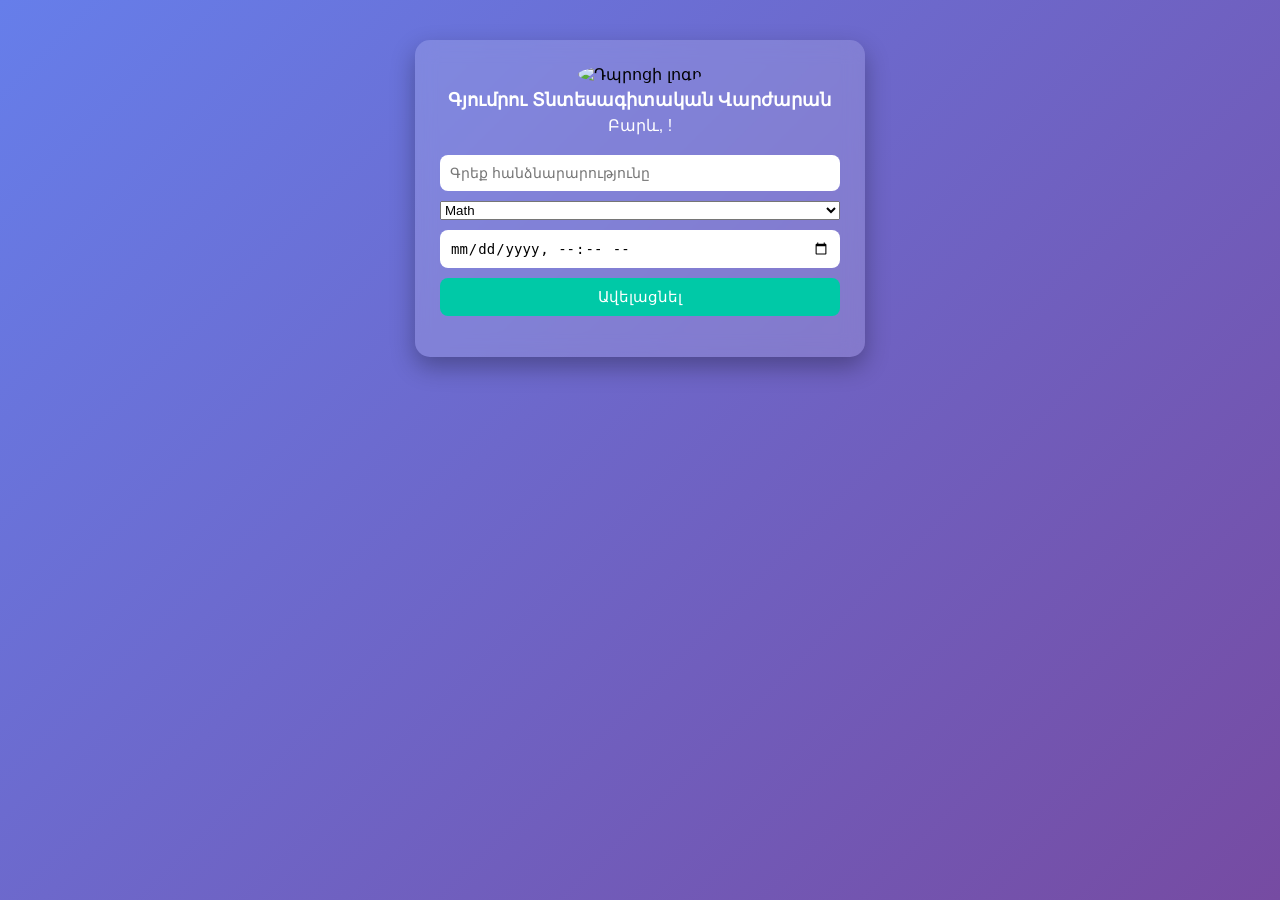
==== todo.html @ 87e1f765 "new Changes" ====
<!DOCTYPE html>
<html lang="hy">
<head>
  <meta charset="UTF-8">
  <meta name="viewport" content="width=device-width, initial-scale=1.0">
  <title>Todo List Dashboard</title>
  <link rel="stylesheet" href="todo.css">
</head>
<body>

  <div class="container">

    <!-- Վերևի հենարան՝ դպրոցի անուն և աշակերտի անունը -->
    <div class="header">
      <img src="img/logo.png" class="logo" alt="Դպրոցի լոգո">
      <div class="school-name">Գյումրու Տնտեսագիտական Վարժարան</div>
      <div class="student-name">Բարև, <span id="student-name"></span>!</div>
    </div>

    <!-- Todo List Input -->
<div class="add-task">

  <input type="text" id="task-input" placeholder="Գրեք հանձնարարությունը">

  <select id="task-subject">
    <option value="math">Math</option>
    <option value="physics">Physics</option>
    <option value="it">IT</option>
  </select>

  <input type="datetime-local" id="task-deadline">

  <button id="add-btn">Ավելացնել</button>

</div>


    <!-- Todo List ցուցակ -->
    <ul id="task-list">
      <!-- Todo-ները կցուցադրվեն այստեղ -->
    </ul>

  </div>

  <!-- JS ֆայլը Todo-ի լոգիկայի համար -->
  <script src="script.js"></script>
</body>
</html>
---- todo.css ----
/* Հիմնական ոճերը container-ի համար */
body {
  margin: 0;
  font-family: Arial, sans-serif;
  height: 100vh;
  display: flex;
  justify-content: center;
  align-items: flex-start;
  background: linear-gradient(135deg, #667eea, #764ba2);
}

.container {
  width: 400px;
  margin-top: 40px;
  padding: 25px;
  border-radius: 15px;
  background: rgba(255, 255, 255, 0.15);
  backdrop-filter: blur(10px);
  box-shadow: 0 10px 25px rgba(0, 0, 0, 0.3);
}

/* Header-ի ոճերը */
.header {
  text-align: center;
  margin-bottom: 20px;
}

.logo {
  width: 80px;
  border-radius: 50%;
  margin-bottom: 5px;
  animation: float 3s ease-in-out infinite;
  transition: 0.3s;
}

.logo:hover {
  transform: scale(1.1) rotate(5deg);
}

@keyframes float {
  0% { transform: translateY(0px); }
  50% { transform: translateY(-8px); }
  100% { transform: translateY(0px); }
}

.school-name {
  font-size: 18px;
  font-weight: bold;
  color: white;
  margin-bottom: 5px;
}

.student-name {
  font-size: 16px;
  color: white;
  font-weight: 500;
}

/* Todo Input Block */
.add-task {
  display: flex;
  flex-direction: column;
  gap: 10px;
  margin-bottom: 15px;
}

#task-input, #task-deadline {
  padding: 10px;
  border-radius: 8px;
  border: none;
  outline: none;
  font-size: 14px;
}

#add-btn {
  padding: 10px;
  border: none;
  border-radius: 8px;
  background: #00c9a7;
  color: white;
  font-size: 15px;
  cursor: pointer;
  transition: 0.3s;
}

#add-btn:hover {
  background: #00a98a;
  transform: scale(1.05);
}

/* Todo List Items */
#task-list {
  list-style: none;
  padding: 0;
}

#task-list li {
  padding: 10px;
  margin-bottom: 8px;
  background: rgba(255, 255, 255, 0.25);
  border-radius: 8px;
  display: flex;
  justify-content: space-between;
  align-items: center;
}

#task-list li button {
  background: #ff5c5c;
  border: none;
  padding: 5px 8px;
  border-radius: 6px;
  color: white;
  cursor: pointer;
  transition: 0.3s;
}

#task-list li button:hover {
  background: #e04343;
  transform: scale(1.1);
}


.math {
  border-left: 6px solid #ff7675;
}

.physics {
  border-left: 6px solid #74b9ff;
}

.it {
  border-left: 6px solid #55efc4;
}

.completed {
  text-decoration: line-through;
  opacity: 0.6;
}
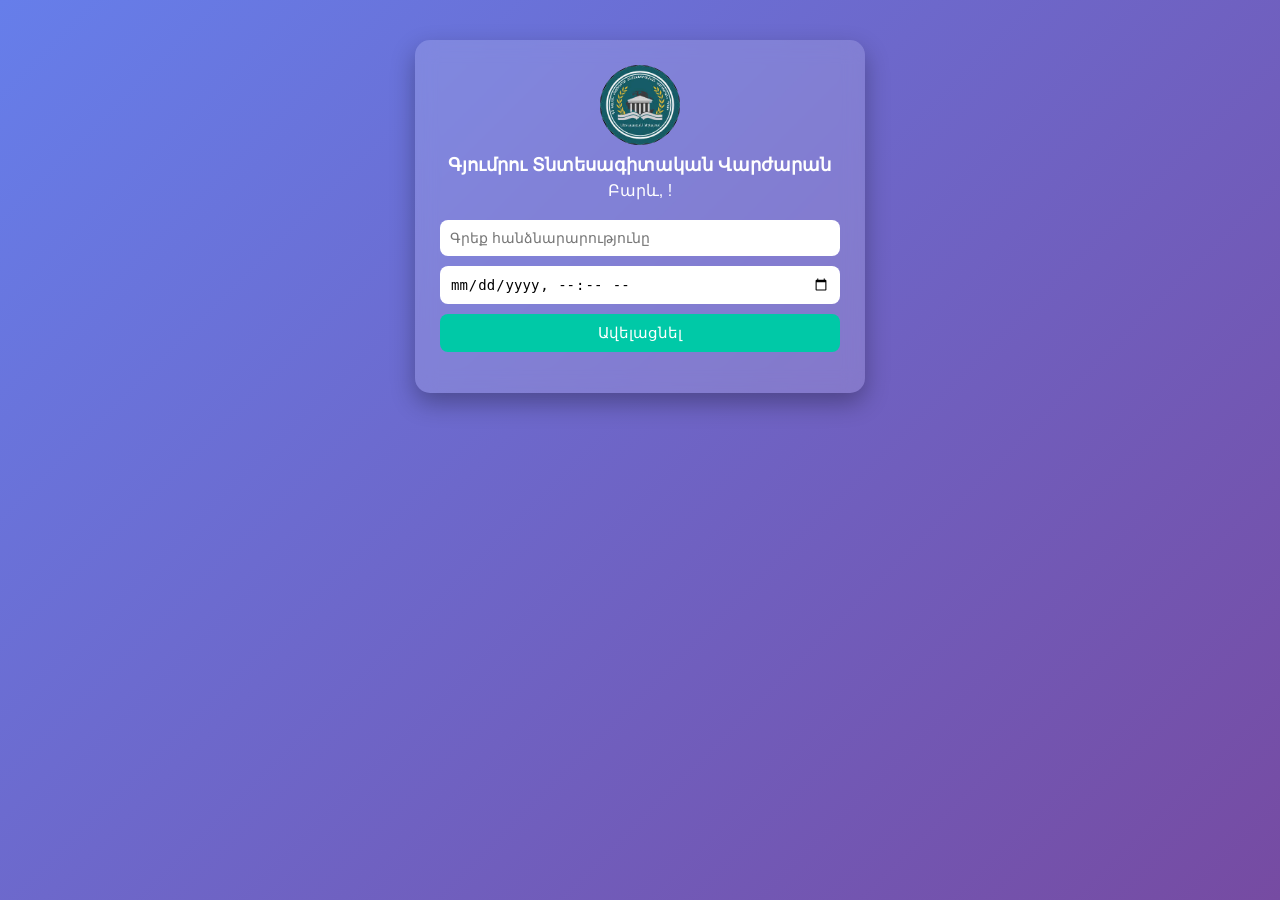
==== commit 8d63493c: "change html and new files" ====
--- a/todo.html
+++ b/todo.html
@@ -18,22 +18,11 @@
     </div>
 
     <!-- Todo List Input -->
-<div class="add-task">
-
-  <input type="text" id="task-input" placeholder="Գրեք հանձնարարությունը">
-
-  <select id="task-subject">
-    <option value="math">Math</option>
-    <option value="physics">Physics</option>
-    <option value="it">IT</option>
-  </select>
-
-  <input type="datetime-local" id="task-deadline">
-
-  <button id="add-btn">Ավելացնել</button>
-
-</div>
-
+    <div class="add-task">
+      <input type="text" id="task-input" placeholder="Գրեք հանձնարարությունը">
+      <input type="datetime-local" id="task-deadline">
+      <button id="add-btn">Ավելացնել</button>
+    </div>
 
     <!-- Todo List ցուցակ -->
     <ul id="task-list">
--- a/todo.css
+++ b/todo.css
@@ -117,22 +117,4 @@
 #task-list li button:hover {
   background: #e04343;
   transform: scale(1.1);
-}
-
-
-.math {
-  border-left: 6px solid #ff7675;
-}
-
-.physics {
-  border-left: 6px solid #74b9ff;
-}
-
-.it {
-  border-left: 6px solid #55efc4;
-}
-
-.completed {
-  text-decoration: line-through;
-  opacity: 0.6;
-}
+}
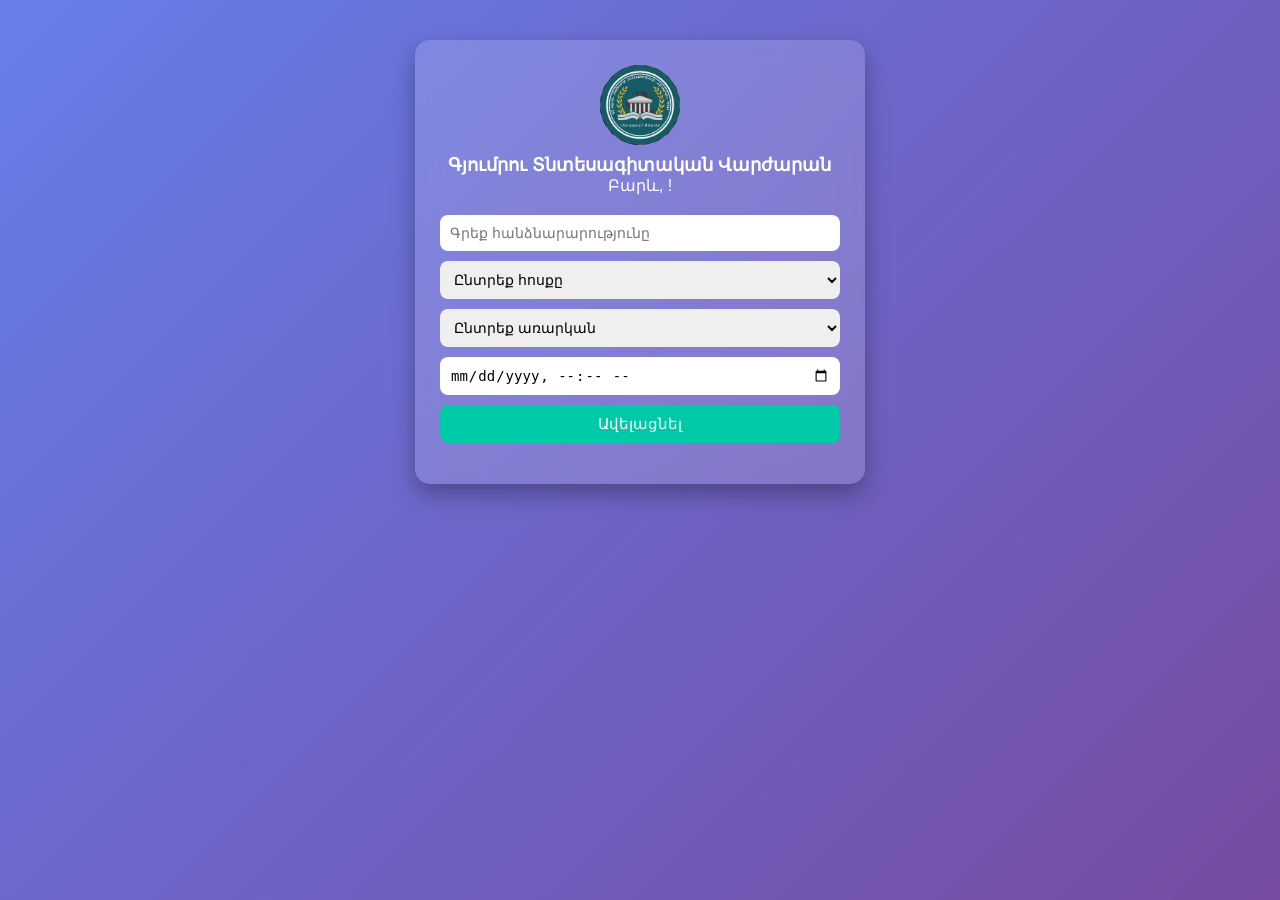
==== commit 652437ac: "բերել եմ վերջնական տեսքի" ====
--- a/todo.html
+++ b/todo.html
@@ -4,34 +4,51 @@
   <meta charset="UTF-8">
   <meta name="viewport" content="width=device-width, initial-scale=1.0">
   <title>Todo List Dashboard</title>
+
+  <!-- CSS -->
   <link rel="stylesheet" href="todo.css">
 </head>
+
 <body>
 
   <div class="container">
 
-    <!-- Վերևի հենարան՝ դպրոցի անուն և աշակերտի անունը -->
     <div class="header">
-      <img src="img/logo.png" class="logo" alt="Դպրոցի լոգո">
+      <img src="img/logo.png" class="logo">
       <div class="school-name">Գյումրու Տնտեսագիտական Վարժարան</div>
-      <div class="student-name">Բարև, <span id="student-name"></span>!</div>
+      <div class="student-name">Բարև, <span id="student-name">Ուսանող</span>!</div>
     </div>
 
-    <!-- Todo List Input -->
     <div class="add-task">
+
       <input type="text" id="task-input" placeholder="Գրեք հանձնարարությունը">
+
+      <!-- Հոսքեր -->
+      <select id="task-subject">
+        <option value="">Ընտրեք հոսքը</option>
+        <option value="economics">Տնտեսագիտական հոսք</option>
+        <option value="humanities">Հումանիտար հոսք</option>
+        <option value="science">Բնագիտական հոսք</option>
+        <option value="ai">Արհեստական բանականություն</option>
+        <option value="physmath">Ֆիզմաթ հոսք</option>
+      </select>
+
+      <!-- Առարկաներ -->
+      <select id="task-course">
+        <option value="">Ընտրեք առարկան</option>
+      </select>
+
       <input type="datetime-local" id="task-deadline">
+
       <button id="add-btn">Ավելացնել</button>
+
     </div>
 
-    <!-- Todo List ցուցակ -->
-    <ul id="task-list">
-      <!-- Todo-ները կցուցադրվեն այստեղ -->
-    </ul>
+    <ul id="task-list"></ul>
 
   </div>
 
-  <!-- JS ֆայլը Todo-ի լոգիկայի համար -->
   <script src="script.js"></script>
+
 </body>
-</html>+</html>
--- a/todo.css
+++ b/todo.css
@@ -19,7 +19,7 @@
   box-shadow: 0 10px 25px rgba(0, 0, 0, 0.3);
 }
 
-/* Header-ի ոճերը */
+/* Header */
 .header {
   text-align: center;
   margin-bottom: 20px;
@@ -47,13 +47,11 @@
   font-size: 18px;
   font-weight: bold;
   color: white;
-  margin-bottom: 5px;
 }
 
 .student-name {
   font-size: 16px;
   color: white;
-  font-weight: 500;
 }
 
 /* Todo Input Block */
@@ -64,7 +62,11 @@
   margin-bottom: 15px;
 }
 
-#task-input, #task-deadline {
+/* 🔥 Input + Select նույն ոճով */
+#task-input,
+#task-deadline,
+#task-subject,
+#task-course {
   padding: 10px;
   border-radius: 8px;
   border: none;
@@ -72,6 +74,7 @@
   font-size: 14px;
 }
 
+/* Button */
 #add-btn {
   padding: 10px;
   border: none;
@@ -88,7 +91,7 @@
   transform: scale(1.05);
 }
 
-/* Todo List Items */
+/* Todo List */
 #task-list {
   list-style: none;
   padding: 0;
@@ -117,4 +120,37 @@
 #task-list li button:hover {
   background: #e04343;
   transform: scale(1.1);
-}+}
+
+/* 🔥 ՆՈՐ ՀՈՍՔԵՐԻ ԳՈՒՅՆԵՐ */
+
+/* Տնտեսագիտական */
+.economics {
+  border-left: 6px solid #f39c12;
+}
+
+/* Հումանիտար */
+.humanities {
+  border-left: 6px solid #9b59b6;
+}
+
+/* Բնագիտական */
+.science {
+  border-left: 6px solid #27ae60;
+}
+
+/* Ֆիզմաթ */
+.physmath {
+  border-left: 6px solid #2980b9;
+}
+
+/* Արհեստական բանականություն */
+.ai {
+  border-left: 6px solid #e84393;
+}
+
+/* Ավարտված task */
+.completed {
+  text-decoration: line-through;
+  opacity: 0.6;
+}
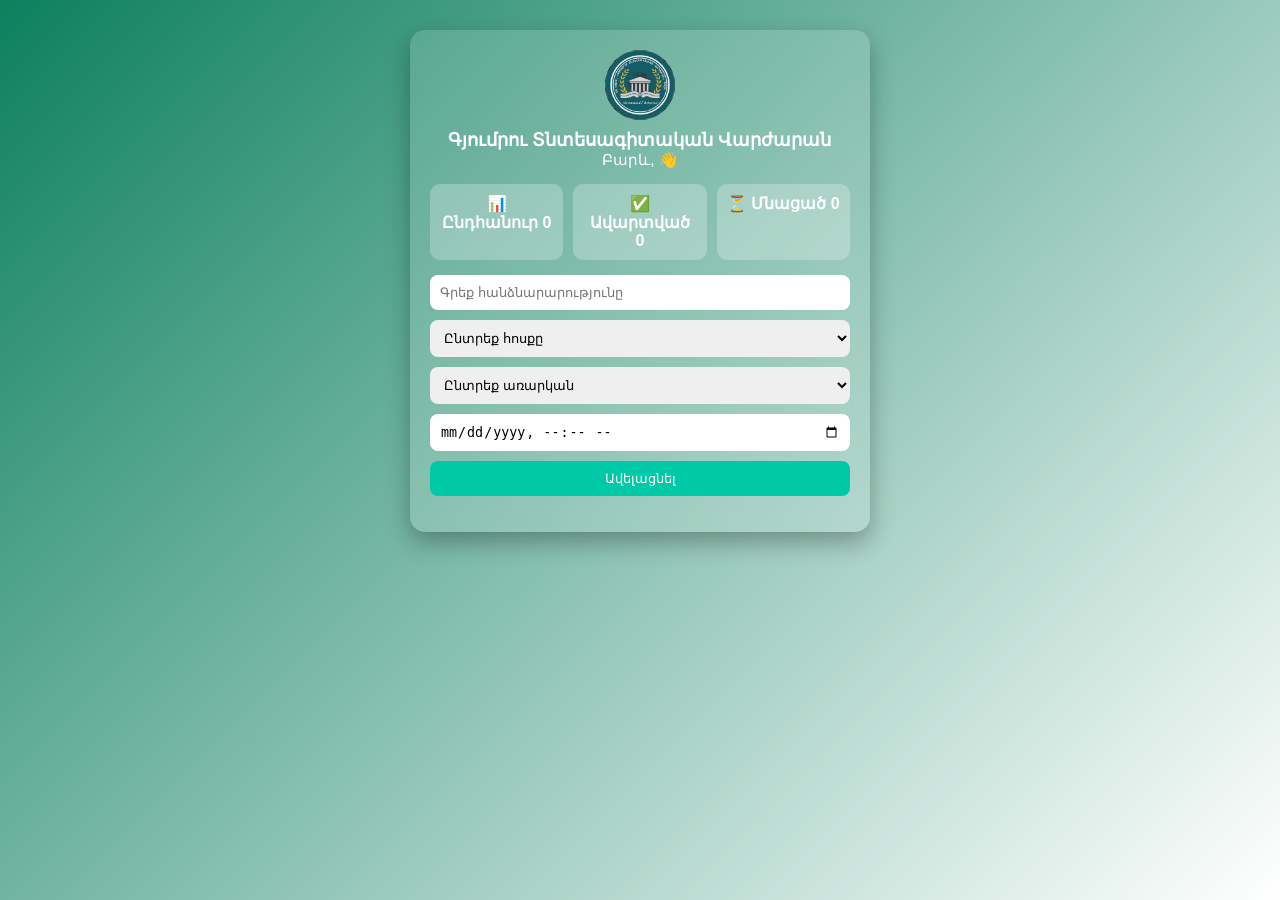
==== commit e0c85445: "final" ====
--- a/todo.html
+++ b/todo.html
@@ -3,9 +3,8 @@
 <head>
   <meta charset="UTF-8">
   <meta name="viewport" content="width=device-width, initial-scale=1.0">
-  <title>Todo List Dashboard</title>
+  <title>Todo Dashboard</title>
 
-  <!-- CSS -->
   <link rel="stylesheet" href="todo.css">
 </head>
 
@@ -13,27 +12,34 @@
 
   <div class="container">
 
+    <!-- HEADER -->
     <div class="header">
       <img src="img/logo.png" class="logo">
       <div class="school-name">Գյումրու Տնտեսագիտական Վարժարան</div>
-      <div class="student-name">Բարև, <span id="student-name">Ուսանող</span>!</div>
+      <div class="student-name">Բարև, <span id="student-name">Ուսանող</span> 👋</div>
     </div>
 
+    <!-- 🔥 STATS BLOCK -->
+    <div class="stats">
+      <div class="card">📊 Ընդհանուր <span id="total">0</span></div>
+      <div class="card">✅ Ավարտված <span id="done">0</span></div>
+      <div class="card">⏳ Մնացած <span id="pending">0</span></div>
+    </div>
+
+    <!-- ADD TASK -->
     <div class="add-task">
 
       <input type="text" id="task-input" placeholder="Գրեք հանձնարարությունը">
 
-      <!-- Հոսքեր -->
       <select id="task-subject">
         <option value="">Ընտրեք հոսքը</option>
-        <option value="economics">Տնտեսագիտական հոսք</option>
-        <option value="humanities">Հումանիտար հոսք</option>
-        <option value="science">Բնագիտական հոսք</option>
-        <option value="ai">Արհեստական բանականություն</option>
-        <option value="physmath">Ֆիզմաթ հոսք</option>
+        <option value="economics">Տնտեսագիտական</option>
+        <option value="humanities">Հումանիտար</option>
+        <option value="science">Բնագիտական</option>
+        <option value="ai">ԱԲ</option>
+        <option value="physmath">Ֆիզմաթ</option>
       </select>
 
-      <!-- Առարկաներ -->
       <select id="task-course">
         <option value="">Ընտրեք առարկան</option>
       </select>
@@ -44,6 +50,7 @@
 
     </div>
 
+    <!-- TASK LIST -->
     <ul id="task-list"></ul>
 
   </div>
--- a/todo.css
+++ b/todo.css
@@ -1,4 +1,3 @@
-/* Հիմնական ոճերը container-ի համար */
 body {
   margin: 0;
   font-family: Arial, sans-serif;
@@ -6,151 +5,194 @@
   display: flex;
   justify-content: center;
   align-items: flex-start;
-  background: linear-gradient(135deg, #667eea, #764ba2);
+  background: linear-gradient(135deg, #0d805e, #ffffff);
+
 }
 
 .container {
-  width: 400px;
-  margin-top: 40px;
-  padding: 25px;
+  width: 420px;
+  margin-top: 30px;
+  padding: 20px;
   border-radius: 15px;
   background: rgba(255, 255, 255, 0.15);
   backdrop-filter: blur(10px);
-  box-shadow: 0 10px 25px rgba(0, 0, 0, 0.3);
+  box-shadow: 0 10px 25px rgba(0,0,0,0.3);
 }
 
-/* Header */
+/* HEADER */
 .header {
   text-align: center;
-  margin-bottom: 20px;
+  color: white;
 }
 
 .logo {
-  width: 80px;
+  width: 70px;
+  margin-bottom: 5px;
+
+  animation: float 4s ease-in-out infinite, glow 2s ease-in-out infinite alternate;
+
+  transition: transform 0.4s ease, filter 0.4s ease;
   border-radius: 50%;
-  margin-bottom: 5px;
-  animation: float 3s ease-in-out infinite;
-  transition: 0.3s;
+
 }
 
+/* Hover */
 .logo:hover {
-  transform: scale(1.1) rotate(5deg);
+  transform: scale(1.15) rotate(8deg);
+  filter: drop-shadow(0 0 15px rgba(255,255,255,0.9));
 }
 
+/* Float animation */
 @keyframes float {
   0% { transform: translateY(0px); }
-  50% { transform: translateY(-8px); }
+  50% { transform: translateY(-12px); }
   100% { transform: translateY(0px); }
+}
+
+/* Glow animation */
+@keyframes glow {
+  from {
+    filter: drop-shadow(0 0 5px rgba(255,255,255,0.3));
+  }
+  to {
+    filter: drop-shadow(0 0 15px rgba(255,255,255,0.8));
+  }
 }
 
 .school-name {
   font-size: 18px;
   font-weight: bold;
-  color: white;
 }
 
 .student-name {
-  font-size: 16px;
-  color: white;
+  font-size: 15px;
 }
 
-/* Todo Input Block */
+/* STATS */
+.stats {
+  display: flex;
+  justify-content: space-between;
+  margin: 15px 0;
+  gap: 10px;
+}
+
+.card {
+  flex: 1;
+  background: rgba(255,255,255,0.25);
+  padding: 10px;
+  border-radius: 10px;
+  text-align: center;
+  color: white;
+  font-weight: bold;
+  transition: 0.3s;
+}
+
+.card:hover {
+  transform: scale(1.05);
+}
+
+/* INPUT */
 .add-task {
   display: flex;
   flex-direction: column;
   gap: 10px;
-  margin-bottom: 15px;
 }
 
-/* 🔥 Input + Select նույն ոճով */
-#task-input,
-#task-deadline,
-#task-subject,
-#task-course {
+input, select {
   padding: 10px;
   border-radius: 8px;
   border: none;
   outline: none;
-  font-size: 14px;
 }
 
-/* Button */
-#add-btn {
+/* BUTTON */
+button {
   padding: 10px;
   border: none;
   border-radius: 8px;
   background: #00c9a7;
   color: white;
-  font-size: 15px;
   cursor: pointer;
   transition: 0.3s;
 }
 
-#add-btn:hover {
+button:hover {
   background: #00a98a;
   transform: scale(1.05);
 }
 
-/* Todo List */
+/* TASK LIST */
 #task-list {
   list-style: none;
   padding: 0;
 }
 
 #task-list li {
-  padding: 10px;
-  margin-bottom: 8px;
-  background: rgba(255, 255, 255, 0.25);
-  border-radius: 8px;
+  margin-top: 10px;
+  padding: 12px;
+  border-radius: 10px;
+  background: rgba(255,255,255,0.3);
   display: flex;
   justify-content: space-between;
   align-items: center;
+  transition: 0.3s;
 }
 
-#task-list li button {
+#task-list li:hover {
+  transform: scale(1.02);
+}
+
+/* DELETE BUTTON */
+.delete-btn {
   background: #ff5c5c;
   border: none;
   padding: 5px 8px;
   border-radius: 6px;
   color: white;
   cursor: pointer;
-  transition: 0.3s;
 }
 
-#task-list li button:hover {
+.delete-btn:hover {
   background: #e04343;
   transform: scale(1.1);
 }
 
-/* 🔥 ՆՈՐ ՀՈՍՔԵՐԻ ԳՈՒՅՆԵՐ */
+/* SUBJECT COLORS */
+.economics { border-left: 5px solid orange; }
+.humanities { border-left: 5px solid purple; }
+.science { border-left: 5px solid green; }
+.ai { border-left: 5px solid pink; }
+.physmath { border-left: 5px solid blue; }
 
-/* Տնտեսագիտական */
-.economics {
-  border-left: 6px solid #f39c12;
-}
-
-/* Հումանիտար */
-.humanities {
-  border-left: 6px solid #9b59b6;
-}
-
-/* Բնագիտական */
-.science {
-  border-left: 6px solid #27ae60;
-}
-
-/* Ֆիզմաթ */
-.physmath {
-  border-left: 6px solid #2980b9;
-}
-
-/* Արհեստական բանականություն */
-.ai {
-  border-left: 6px solid #e84393;
-}
-
-/* Ավարտված task */
+/* COMPLETED */
 .completed {
   text-decoration: line-through;
   opacity: 0.6;
 }
+
+/* DEADLINE */
+.overdue {
+  border: 2px solid red;
+}
+
+/* 📖 BOOK BUTTON */
+.book-btn {
+  margin-top: 5px;
+  background: linear-gradient(135deg, #0984e3, #6c5ce7);
+  color: white;
+  border: none;
+  padding: 5px 10px;
+  border-radius: 6px;
+  cursor: pointer;
+  font-size: 12px;
+  transition: 0.3s;
+}
+
+.book-btn:hover {
+  transform: scale(1.1);
+  background: linear-gradient(135deg, #0652dd, #4834d4);
+}
+
+.book-btn:active {
+  transform: scale(0.95);
+}
